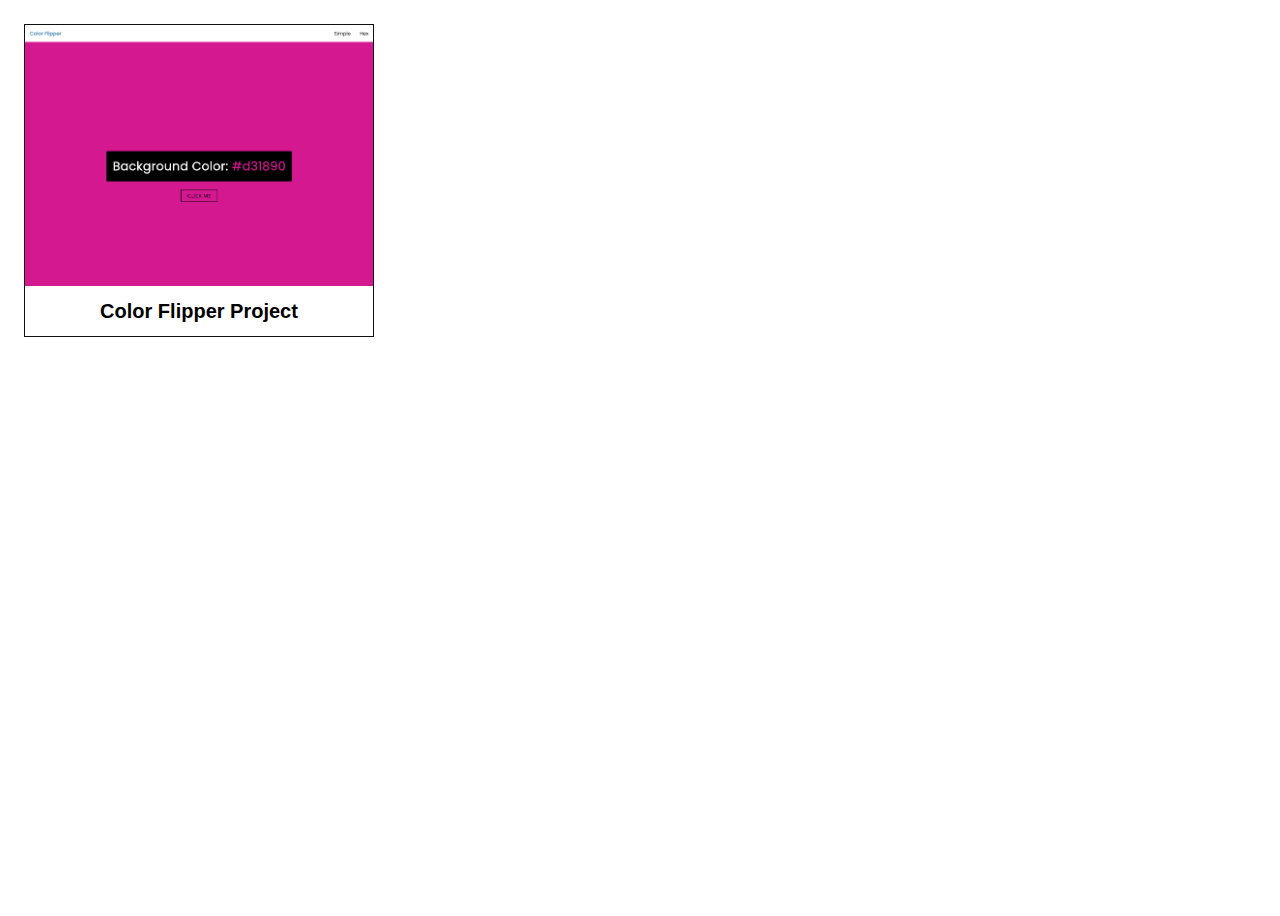
==== index.html @ 6fc1d09a "Add files for Home Page" ====
<!DOCTYPE html>
<html lang="en">
  <head>
    <meta charset="UTF-8" />
    <meta name="viewport" content="width=device-width, initial-scale=1.0" />
    <link rel="stylesheet" href="./styles.css" />
    <title>John Smilga Projects</title>
  </head>
  <body>
    <main>
      <a class="project__container" href="./01_Color_Flipper/index.html">
        <img src="./assets/01-color-flipper.png" alt="Color Flipper" />
        <h1>Color Flipper Project</h1>
      </a>
    </main>
  </body>
</html>
---- styles.css ----
*,
*::before,
*::after {
  box-sizing: border-box;
}

html {
  font-size: 62.5%;
  font-family: 'Poppins', sans-serif;
}

body {
  font-size: 1.6rem;
}

main {
  min-height: 100dvh;
  width: 100%;
  padding: 1em;
}

img {
  width: 100%;
}

a {
  text-decoration: none;
}

.project__container {
  max-width: 350px;
  display: flex;
  flex-direction: column;
  align-items: center;
  border: 1px solid #0f0f0f;
}

h1 {
  font-size: clamp(1.6rem, 5vw, 2rem);
  color: #000;
}
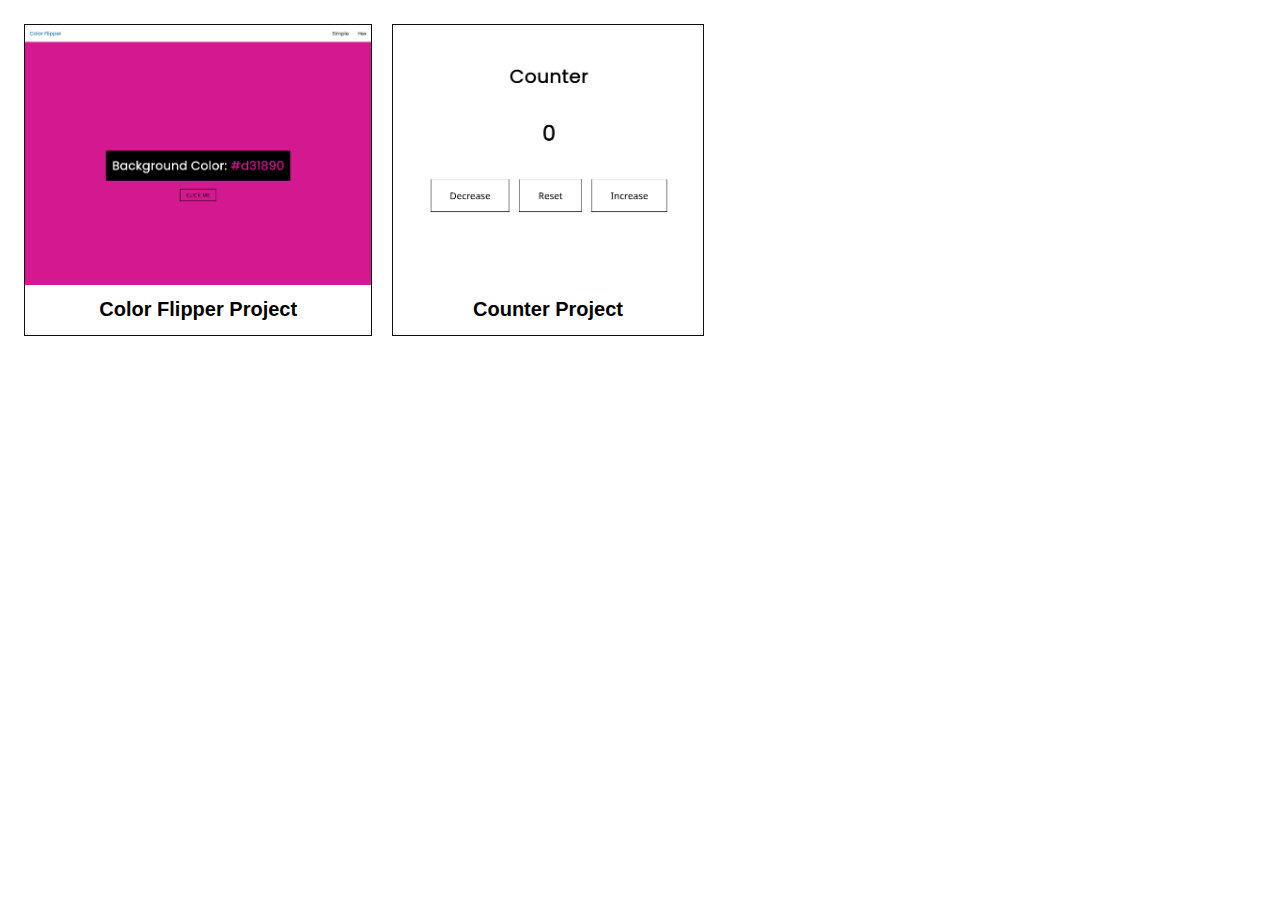
==== commit 0b2535fa: "Update home page link for counter project" ====
--- a/index.html
+++ b/index.html
@@ -12,6 +12,10 @@
         <img src="./assets/01-color-flipper.png" alt="Color Flipper" />
         <h1>Color Flipper Project</h1>
       </a>
+      <a class="project__container" href="./02_Counter/">
+        <img src="./assets/02-counter.png" alt="Color Flipper" />
+        <h1>Counter Project</h1>
+      </a>
     </main>
   </body>
 </html>
--- a/styles.css
+++ b/styles.css
@@ -17,10 +17,16 @@
   min-height: 100dvh;
   width: 100%;
   padding: 1em;
+  display: flex;
+  align-items: start;
+  flex-wrap: wrap;
+  gap: 2rem;
 }
 
 img {
   width: 100%;
+  max-width: 350px;
+  height: 260px;
 }
 
 a {
